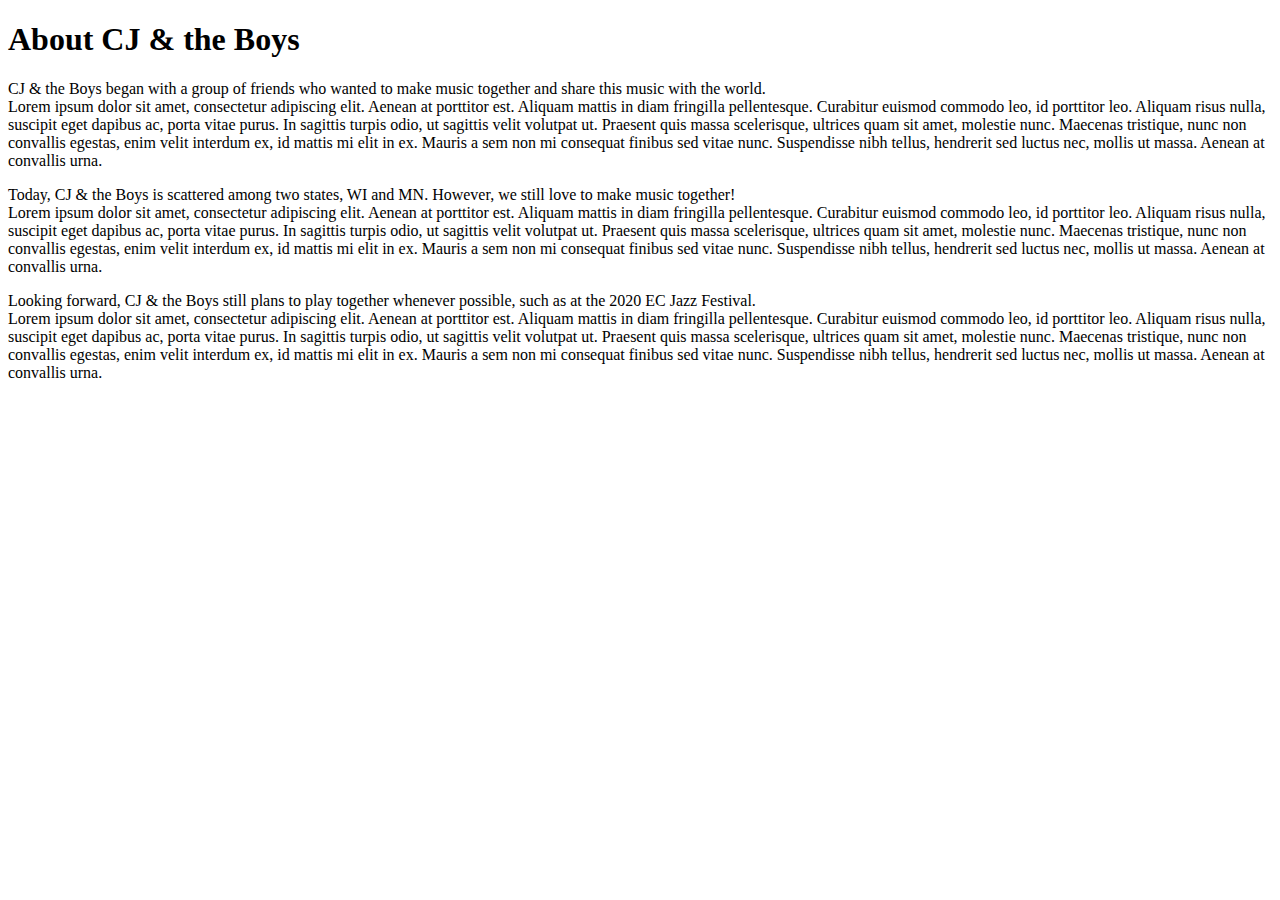
==== about.html @ 03aa86c2 "Created all 5 pages, still a skeleton" ====
<!DOCTYPE html>
<html>
    <head>
        <title>About CJ&tB</title>
        <style>





        </style>
    </head>
    <body>
        <h1>About CJ & the Boys</h1>
        <p id="past">CJ & the Boys began with a group of friends who wanted to make music together and share this music with the world. </br>
            Lorem ipsum dolor sit amet, consectetur adipiscing elit. Aenean at porttitor est. Aliquam mattis in diam fringilla pellentesque. Curabitur euismod commodo leo, id porttitor leo. Aliquam risus nulla, suscipit eget dapibus ac, porta vitae purus. In sagittis turpis odio, ut sagittis velit volutpat ut. Praesent quis massa scelerisque, ultrices quam sit amet, molestie nunc. Maecenas tristique, nunc non convallis egestas, enim velit interdum ex, id mattis mi elit in ex. Mauris a sem non mi consequat finibus sed vitae nunc. Suspendisse nibh tellus, hendrerit sed luctus nec, mollis ut massa. Aenean at convallis urna.</p>
        <p id="present">Today, CJ & the Boys is scattered among two states, WI and MN. However, we still love to make music together! </br> 
            Lorem ipsum dolor sit amet, consectetur adipiscing elit. Aenean at porttitor est. Aliquam mattis in diam fringilla pellentesque. Curabitur euismod commodo leo, id porttitor leo. Aliquam risus nulla, suscipit eget dapibus ac, porta vitae purus. In sagittis turpis odio, ut sagittis velit volutpat ut. Praesent quis massa scelerisque, ultrices quam sit amet, molestie nunc. Maecenas tristique, nunc non convallis egestas, enim velit interdum ex, id mattis mi elit in ex. Mauris a sem non mi consequat finibus sed vitae nunc. Suspendisse nibh tellus, hendrerit sed luctus nec, mollis ut massa. Aenean at convallis urna.</p>
        <p id="future">Looking forward, CJ & the Boys still plans to play together whenever possible, such as at the 2020 EC Jazz Festival. </br>
            Lorem ipsum dolor sit amet, consectetur adipiscing elit. Aenean at porttitor est. Aliquam mattis in diam fringilla pellentesque. Curabitur euismod commodo leo, id porttitor leo. Aliquam risus nulla, suscipit eget dapibus ac, porta vitae purus. In sagittis turpis odio, ut sagittis velit volutpat ut. Praesent quis massa scelerisque, ultrices quam sit amet, molestie nunc. Maecenas tristique, nunc non convallis egestas, enim velit interdum ex, id mattis mi elit in ex. Mauris a sem non mi consequat finibus sed vitae nunc. Suspendisse nibh tellus, hendrerit sed luctus nec, mollis ut massa. Aenean at convallis urna.</p>

    </body>




</html>
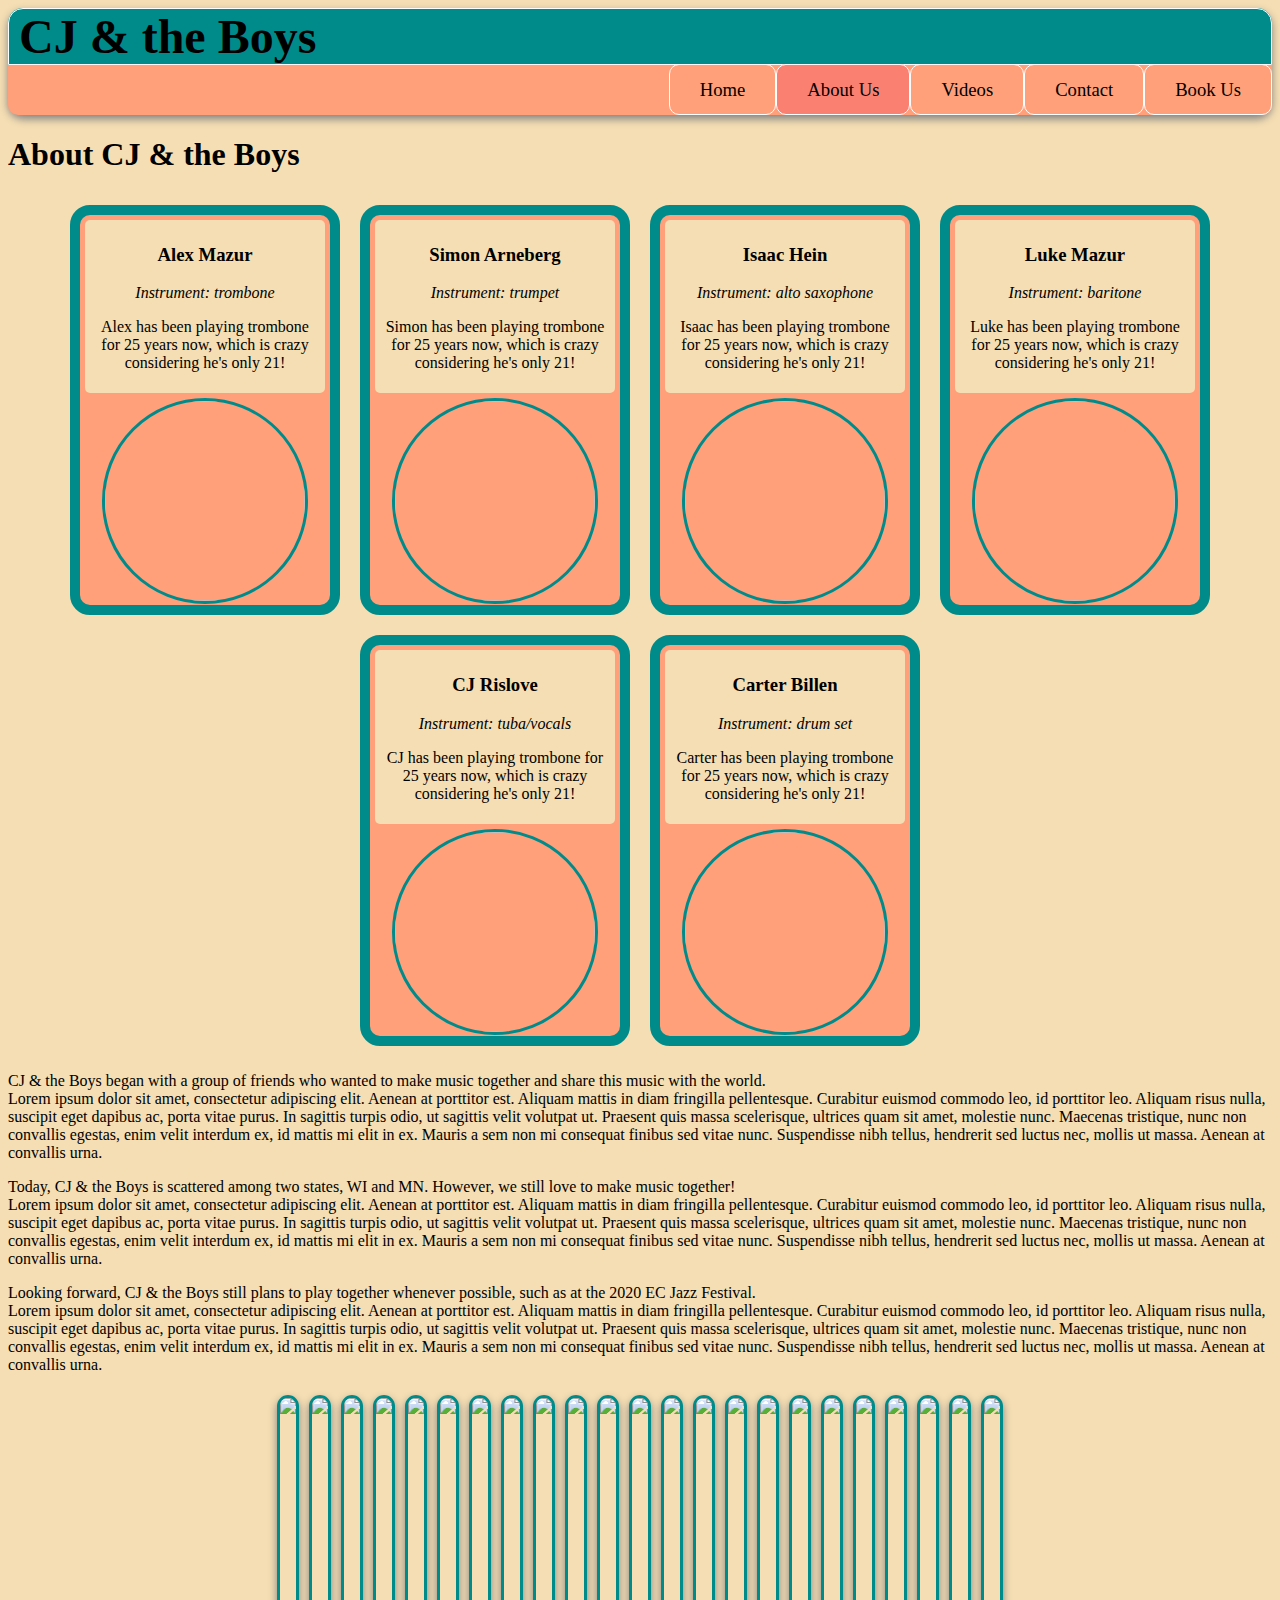
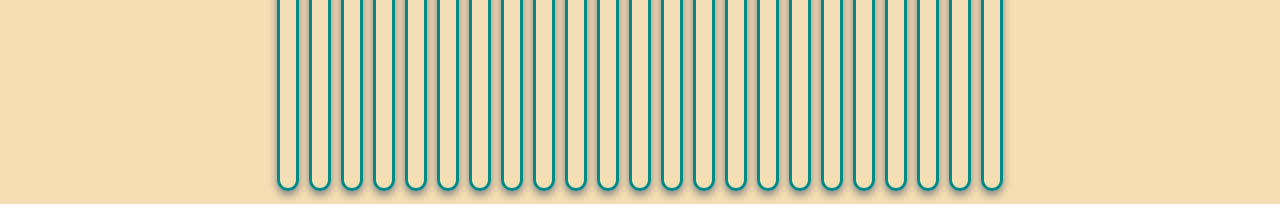
==== commit e6430e4c: "Created a CSS stylesheet, got started on content!" ====
--- a/about.html
+++ b/about.html
@@ -2,22 +2,183 @@
 <html>
     <head>
         <title>About CJ&tB</title>
+        <link href="stylesheet.css" rel="stylesheet">
         <style>
+
+            .player-cards {
+                display: flex;
+                flex-direction: row;
+                flex-wrap: wrap;
+                justify-content: center;
+                align-items: flex-start;
+            }
+            .player-card {
+                background-color: lightsalmon;
+                border: 10px solid darkcyan;
+                width: 250px;
+                margin: 10px;
+                border-radius: 20px;
+                text-align: center;
+            }
+            .player-bio {
+                background-color: wheat;
+                margin: 5px;
+                padding: 5px;
+                border-radius: 5px;
+            }
+            .player-photo {
+                width: 200px;
+                height: 200px;
+                object-fit: cover;
+                border-radius: 50%;
+                border: 3px solid darkcyan;
+            }
 
 
 
+            .extra-photos {
+                display: flex;
+                flex-direction: row;
+                flex-wrap: wrap;
+                justify-content:center;
+                align-items: center;
+            }
 
+            .extra-photos img {
+                width: auto;
+                height: 390px;
+                margin: 5px;
+                box-shadow: 0 4px 8px 0 gray;
+                border-radius: 30px;
+                border: 3px solid darkcyan;
+            }
 
         </style>
     </head>
     <body>
+
+        <div class="navbar">
+            <div class="page-title">
+                <h1>CJ & the Boys</h1>
+            </div>
+        
+            <ul class = "buttons">
+                <li>
+                    <a href="https://cjatb.duckdns.org:8443/index.html">Home</a>
+                </li>
+                <li>
+                    <a class="active" href="https://cjatb.duckdns.org:8443/about.html">About Us</a>
+                </li>
+                <li>
+                    <a href="https://cjatb.duckdns.org:8443/videos.html">Videos</a>
+                </li>
+                <li>
+                    <a href="https://cjatb.duckdns.org:8443/contact.html">Contact</a>
+                </li>
+                <li>
+                    <a href="https://cjatb.duckdns.org:8443/booking.html">Book Us</a>
+                </li>
+            </ul>   
+            
+        </div>
+
+
         <h1>About CJ & the Boys</h1>
+
+
+
+        <div class="player-cards">
+            <div class="player-card">
+                <div class="player-bio">
+                    <h3>Alex Mazur</h3>
+                    <i>Instrument: trombone</i>
+                    <p>Alex has been playing trombone for 25 years now, which is crazy considering he's only 21! </p>
+                </div>
+                <img class="player-photo" src="https://scontent-ort2-2.xx.fbcdn.net/v/t31.0-8/21586910_10154640523035793_8451878597135989264_o.jpg?_nc_cat=110&_nc_sid=e007fa&_nc_ohc=6IcqiXnjT8wAX8KMqhi&_nc_ht=scontent-ort2-2.xx&oh=76a13734cf5a56c219de1142ad9e30a6&oe=5E81AB68">
+            </div>
+
+            <div class="player-card">
+                <div class="player-bio">
+                    <h3>Simon Arneberg</h3>
+                    <i>Instrument: trumpet</i>
+                    <p>Simon has been playing trombone for 25 years now, which is crazy considering he's only 21! </p>
+                </div>
+                <img class="player-photo" src="https://scontent-ort2-2.xx.fbcdn.net/v/t1.0-9/30442917_10155087390390793_1074686845654138880_o.jpg?_nc_cat=106&_nc_sid=e007fa&_nc_ohc=XG18PfzonFMAX-7bDlJ&_nc_ht=scontent-ort2-2.xx&oh=cb3e97615179190c27d5558ed0c5dd75&oe=5E940520">
+            </div>
+
+            <div class="player-card">
+                <div class="player-bio">
+                    <h3>Isaac Hein</h3>
+                    <i>Instrument: alto saxophone</i>
+                    <p>Isaac has been playing trombone for 25 years now, which is crazy considering he's only 21! </p>
+                </div>
+                <img class="player-photo" src="https://scontent-ort2-2.xx.fbcdn.net/v/t31.0-8/12901494_10153332251655793_374077492909324124_o.jpg?_nc_cat=104&_nc_sid=e007fa&_nc_ohc=M08Rt4h2NuUAX-ARq4_&_nc_ht=scontent-ort2-2.xx&oh=d3d325103c4ac1c15891999605dd8d54&oe=5E910609">
+            </div>
+
+            <div class="player-card">
+                <div class="player-bio">
+                    <h3>Luke Mazur</h3>
+                    <i>Instrument: baritone</i>
+                    <p>Luke has been playing trombone for 25 years now, which is crazy considering he's only 21! </p>
+                </div>
+                <img class="player-photo" src="https://scontent-ort2-2.xx.fbcdn.net/v/t1.0-9/31059436_10155109737425793_9201973693742317568_o.jpg?_nc_cat=109&_nc_sid=e007fa&_nc_ohc=9lZLd-5fKVIAX-P62kj&_nc_ht=scontent-ort2-2.xx&oh=9c5daa22a297a46b4412092636411012&oe=5E92F972">
+            </div>
+
+            <div class="player-card">
+                <div class="player-bio">
+                    <h3>CJ Rislove</h3>
+                    <i>Instrument: tuba/vocals</i>
+                    <p>CJ has been playing trombone for 25 years now, which is crazy considering he's only 21! </p>
+                </div>
+                <img class="player-photo" src="https://scontent-ort2-2.xx.fbcdn.net/v/t31.0-8/21586938_10154640522995793_3731656084765435426_o.jpg?_nc_cat=100&_nc_sid=e007fa&_nc_ohc=qLjDbXul_TUAX9GYIRb&_nc_ht=scontent-ort2-2.xx&oh=95901188baef002d5410b59ad88b8d90&oe=5E959F66">
+            </div>
+
+            <div class="player-card">
+                <div class="player-bio">
+                    <h3>Carter Billen</h3>
+                    <i>Instrument: drum set</i>
+                    <p>Carter has been playing trombone for 25 years now, which is crazy considering he's only 21! </p>
+                </div>
+                <img class="player-photo" src="https://scontent-ort2-2.xx.fbcdn.net/v/t1.0-9/34200235_10155195154020793_7991353950668324864_o.jpg?_nc_cat=106&_nc_sid=e007fa&_nc_ohc=OUxSoPHZDw0AX-OfWJe&_nc_ht=scontent-ort2-2.xx&oh=b2c56f7bffcfb4f5394275af167e34b8&oe=5E95B694">
+            </div>
+        </div>  
+
+
         <p id="past">CJ & the Boys began with a group of friends who wanted to make music together and share this music with the world. </br>
             Lorem ipsum dolor sit amet, consectetur adipiscing elit. Aenean at porttitor est. Aliquam mattis in diam fringilla pellentesque. Curabitur euismod commodo leo, id porttitor leo. Aliquam risus nulla, suscipit eget dapibus ac, porta vitae purus. In sagittis turpis odio, ut sagittis velit volutpat ut. Praesent quis massa scelerisque, ultrices quam sit amet, molestie nunc. Maecenas tristique, nunc non convallis egestas, enim velit interdum ex, id mattis mi elit in ex. Mauris a sem non mi consequat finibus sed vitae nunc. Suspendisse nibh tellus, hendrerit sed luctus nec, mollis ut massa. Aenean at convallis urna.</p>
-        <p id="present">Today, CJ & the Boys is scattered among two states, WI and MN. However, we still love to make music together! </br> 
+       <p id="present">Today, CJ & the Boys is scattered among two states, WI and MN. However, we still love to make music together! </br> 
             Lorem ipsum dolor sit amet, consectetur adipiscing elit. Aenean at porttitor est. Aliquam mattis in diam fringilla pellentesque. Curabitur euismod commodo leo, id porttitor leo. Aliquam risus nulla, suscipit eget dapibus ac, porta vitae purus. In sagittis turpis odio, ut sagittis velit volutpat ut. Praesent quis massa scelerisque, ultrices quam sit amet, molestie nunc. Maecenas tristique, nunc non convallis egestas, enim velit interdum ex, id mattis mi elit in ex. Mauris a sem non mi consequat finibus sed vitae nunc. Suspendisse nibh tellus, hendrerit sed luctus nec, mollis ut massa. Aenean at convallis urna.</p>
         <p id="future">Looking forward, CJ & the Boys still plans to play together whenever possible, such as at the 2020 EC Jazz Festival. </br>
             Lorem ipsum dolor sit amet, consectetur adipiscing elit. Aenean at porttitor est. Aliquam mattis in diam fringilla pellentesque. Curabitur euismod commodo leo, id porttitor leo. Aliquam risus nulla, suscipit eget dapibus ac, porta vitae purus. In sagittis turpis odio, ut sagittis velit volutpat ut. Praesent quis massa scelerisque, ultrices quam sit amet, molestie nunc. Maecenas tristique, nunc non convallis egestas, enim velit interdum ex, id mattis mi elit in ex. Mauris a sem non mi consequat finibus sed vitae nunc. Suspendisse nibh tellus, hendrerit sed luctus nec, mollis ut massa. Aenean at convallis urna.</p>
+
+
+        <div class="extra-photos">
+            <img src="https://scontent-ort2-2.xx.fbcdn.net/v/t1.0-9/30530448_10155087390355793_5666531691427004416_o.jpg?_nc_cat=104&_nc_sid=e007fa&_nc_ohc=37F1_maNHKUAX912xjg&_nc_ht=scontent-ort2-2.xx&oh=dde15e5921f6e47b5443201cbbda23ce&oe=5E96167A">
+            <img src="https://scontent-ort2-2.xx.fbcdn.net/v/t1.0-9/30415457_10155087390675793_3593163407836053504_o.jpg?_nc_cat=102&_nc_sid=e007fa&_nc_ohc=uYDywKV1WToAX8aG71x&_nc_ht=scontent-ort2-2.xx&oh=9747d421bff180b785adcd93ef2feffc&oe=5E8164C1">
+            <img src="https://scontent-ort2-2.xx.fbcdn.net/v/t1.0-9/30411505_10155087391130793_8866486423792910336_o.jpg?_nc_cat=103&_nc_sid=e007fa&_nc_ohc=UjTIYaHkzp8AX9RqZgh&_nc_ht=scontent-ort2-2.xx&oh=7f04eabe7f33af3747a85e420973aa56&oe=5E94B68B">
+            <img src="https://scontent-ort2-2.xx.fbcdn.net/v/t1.0-9/30744066_10155109737640793_845541621628928_o.jpg?_nc_cat=110&_nc_sid=e007fa&_nc_ohc=QkhEj4qAGggAX9kWOKR&_nc_ht=scontent-ort2-2.xx&oh=7d0ccdcd50296d5778128e9f2958cee9&oe=5E81C22C">
+            <img src="https://scontent-ort2-2.xx.fbcdn.net/v/t1.0-9/30743477_10155109735575793_1424750349842907136_o.jpg?_nc_cat=102&_nc_sid=e007fa&_nc_ohc=d7K7FYIf3pIAX-Vhg2P&_nc_ht=scontent-ort2-2.xx&oh=afb674a4fcc722c78d6aa1307ecf3c70&oe=5E98DFAD">
+            <img src="https://scontent-ort2-2.xx.fbcdn.net/v/t1.0-9/30743569_10155109737465793_1786917965225000960_o.jpg?_nc_cat=105&_nc_sid=e007fa&_nc_ohc=Vk3Xngj9T6oAX93JRnh&_nc_ht=scontent-ort2-2.xx&oh=c536055fae9b5afc5176b0f2816b29f3&oe=5E977058">
+            <img src="https://scontent-ort2-2.xx.fbcdn.net/v/t1.0-9/31067424_10155109736675793_2210112015001714688_o.jpg?_nc_cat=103&_nc_sid=e007fa&_nc_ohc=mCiP7iFHtJ0AX_H8WEQ&_nc_ht=scontent-ort2-2.xx&oh=e3022a2fb84e982ae1fb67aeafed3a91&oe=5E93DBE6">
+            <img src="https://scontent-ort2-2.xx.fbcdn.net/v/t1.0-9/31100281_10155109734535793_5462774921031581696_o.jpg?_nc_cat=104&_nc_sid=e007fa&_nc_ohc=LA42iaBr0zsAX_oeUF9&_nc_ht=scontent-ort2-2.xx&oh=69aeee4109cf5edf56e97d4a107f8961&oe=5E81CB14">
+            <img src="https://scontent-ort2-2.xx.fbcdn.net/v/t1.0-9/34602635_10155195150260793_2846287368363704320_o.jpg?_nc_cat=110&_nc_sid=e007fa&_nc_ohc=MvCQWDFntEAAX9D2LYv&_nc_ht=scontent-ort2-2.xx&oh=d3dea1332818327a428f5c62c7297b39&oe=5E9691A7">
+            <img src="https://scontent-ort2-2.xx.fbcdn.net/v/t1.0-9/38224944_10155306073450793_2926867500366823424_o.jpg?_nc_cat=100&_nc_sid=e007fa&_nc_ohc=550buSruX88AX-fXFjk&_nc_ht=scontent-ort2-2.xx&oh=cbc737bb4394bcd81e5ecdd110299a10&oe=5E97482C">
+            <img src="https://scontent-ort2-2.xx.fbcdn.net/v/t1.0-9/34535249_10155195150360793_5954466367670321152_o.jpg?_nc_cat=111&_nc_sid=e007fa&_nc_ohc=ChgW_2XpHmUAX-VlHu2&_nc_ht=scontent-ort2-2.xx&oh=04b65a1dcecce392e20f6ae27780c48e&oe=5E969C61">
+            <img src="https://scontent-ort2-2.xx.fbcdn.net/v/t1.0-9/34772235_10155195150565793_9015814864647487488_o.jpg?_nc_cat=109&_nc_sid=e007fa&_nc_ohc=Zhx9uByqs-cAX-x6Pga&_nc_ht=scontent-ort2-2.xx&oh=6d7824f86e9b7ddf52e7adcf5928187f&oe=5E937308">
+            <img src="https://scontent-ort2-2.xx.fbcdn.net/v/t1.0-9/38160555_10155306073190793_4201703429787090944_o.jpg?_nc_cat=105&_nc_sid=e007fa&_nc_ohc=-u-kj4pBAfgAX_0wZEq&_nc_ht=scontent-ort2-2.xx&oh=1e5953e4b96ccd7fad27b681a2ef0266&oe=5E96191A">
+            <img src="https://scontent-ort2-2.xx.fbcdn.net/v/t1.0-9/38256462_10155306073255793_6065273684933738496_o.jpg?_nc_cat=111&_nc_sid=e007fa&_nc_ohc=dT0VuoeDqyMAX8GVpRD&_nc_ht=scontent-ort2-2.xx&oh=d4c76a6cdb3657af231e97844e934139&oe=5E81475A">
+            <img src="https://scontent-ort2-2.xx.fbcdn.net/v/t1.0-9/38179676_10155306073250793_3876981787422883840_o.jpg?_nc_cat=105&_nc_sid=e007fa&_nc_ohc=wsCgZvr1X1cAX8uUc35&_nc_ht=scontent-ort2-2.xx&oh=87605d68700fb94395106406e31ed16b&oe=5E82D913">
+            <img src="https://scontent-ort2-2.xx.fbcdn.net/v/t1.0-9/38072264_10155306073270793_487225939076317184_o.jpg?_nc_cat=111&_nc_sid=e007fa&_nc_ohc=XXBWA-necUgAX9x3L0z&_nc_ht=scontent-ort2-2.xx&oh=41ff56869a1891748a9be109a834c4ae&oe=5E92EDB5">
+            <img src="https://scontent-ort2-2.xx.fbcdn.net/v/t31.0-8/21741093_10154640523195793_3982058310678820965_o.jpg?_nc_cat=101&_nc_sid=e007fa&_nc_ohc=nuvyAkBddWMAX9RuRox&_nc_ht=scontent-ort2-2.xx&oh=3cd26300e729f74c29e99fa49b0035ae&oe=5E80502E">
+            <img src="https://scontent-ort2-2.xx.fbcdn.net/v/t31.0-8/21551895_10154640523240793_4722617269294757273_o.jpg?_nc_cat=100&_nc_sid=e007fa&_nc_ohc=7jOMya0eD1YAX9q2Xp9&_nc_ht=scontent-ort2-2.xx&oh=84a6d9fcb56095be6ca44ef087050af7&oe=5E7FF7D2">
+            <img src="https://scontent-ort2-2.xx.fbcdn.net/v/t31.0-8/21551790_10154640522980793_3212302676827327499_o.jpg?_nc_cat=110&_nc_sid=e007fa&_nc_ohc=WZaQL4LzRWcAX_Sj5mw&_nc_ht=scontent-ort2-2.xx&oh=60eabb284e02fca18337dac08d703bb2&oe=5E98DE1D">
+            <img src="https://scontent-ort2-2.xx.fbcdn.net/v/t31.0-8/21743635_10154640522965793_2307449269833236865_o.jpg?_nc_cat=100&_nc_sid=e007fa&_nc_ohc=BPpz4hgh5fMAX8GzTn2&_nc_ht=scontent-ort2-2.xx&oh=8b25b3139a1d63776c0095ca4afc03b3&oe=5E926467">
+            <img src="https://scontent-ort2-2.xx.fbcdn.net/v/t31.0-8/19222783_10154403425900793_6733665093591329802_o.jpg?_nc_cat=103&_nc_sid=e007fa&_nc_ohc=HsVdfBRUBGAAX8pJAwG&_nc_ht=scontent-ort2-2.xx&oh=a9c065ea0099e70208f965cab8c06ff5&oe=5E980516">
+            <img src="https://scontent-ort2-2.xx.fbcdn.net/v/t31.0-8/17621978_10154198358570793_1469266336658480388_o.jpg?_nc_cat=107&_nc_sid=e007fa&_nc_ohc=ugTAkK686N4AX_QlKwc&_nc_ht=scontent-ort2-2.xx&oh=0098b8af7ceb556e6d2a79af8c6fd138&oe=5E945889">
+            <img src="https://scontent-ort2-2.xx.fbcdn.net/v/t31.0-8/17760817_10154198360255793_8293249801081957930_o.jpg?_nc_cat=107&_nc_sid=e007fa&_nc_ohc=pMKSqvIqjq4AX-o9G69&_nc_ht=scontent-ort2-2.xx&oh=9b590fdc0f890aa6dea89761f332d652&oe=5E97F47A">
+        </div>
+
+
 
     </body>
 
--- a/stylesheet.css
+++ b/stylesheet.css
@@ -0,0 +1,48 @@
+body {
+    background-color: wheat;
+}
+
+.navbar {
+    background-color: darkcyan;
+    box-shadow: 0px 4px 8px 0px gray;
+    border-radius: 15px;
+}
+
+.page-title > h1 {
+    margin: 0;
+    padding: 0 10px 0 10px;
+    font-size: 36pt;
+    text-align: left;
+    border-radius: 15px 15px 0 0;
+    border: 1px solid white;
+}
+
+.buttons {
+    background-color: lightsalmon;
+    padding: 14px 0;
+    margin: 0;
+    display: flex;
+    flex-direction: row;
+    list-style: none;
+    justify-content: flex-end;
+    border-radius: 0 0 10px 10px;
+}
+
+
+
+.buttons a {
+    color: black;
+    font-size: 14pt;
+    text-decoration: none;
+    text-align: center;
+    padding: 14px 30px;
+    border: 1px solid white;
+    border-radius: 10px;
+}
+.buttons a:hover {
+    background-color: salmon;
+}
+
+.active {
+    background-color:salmon;
+}
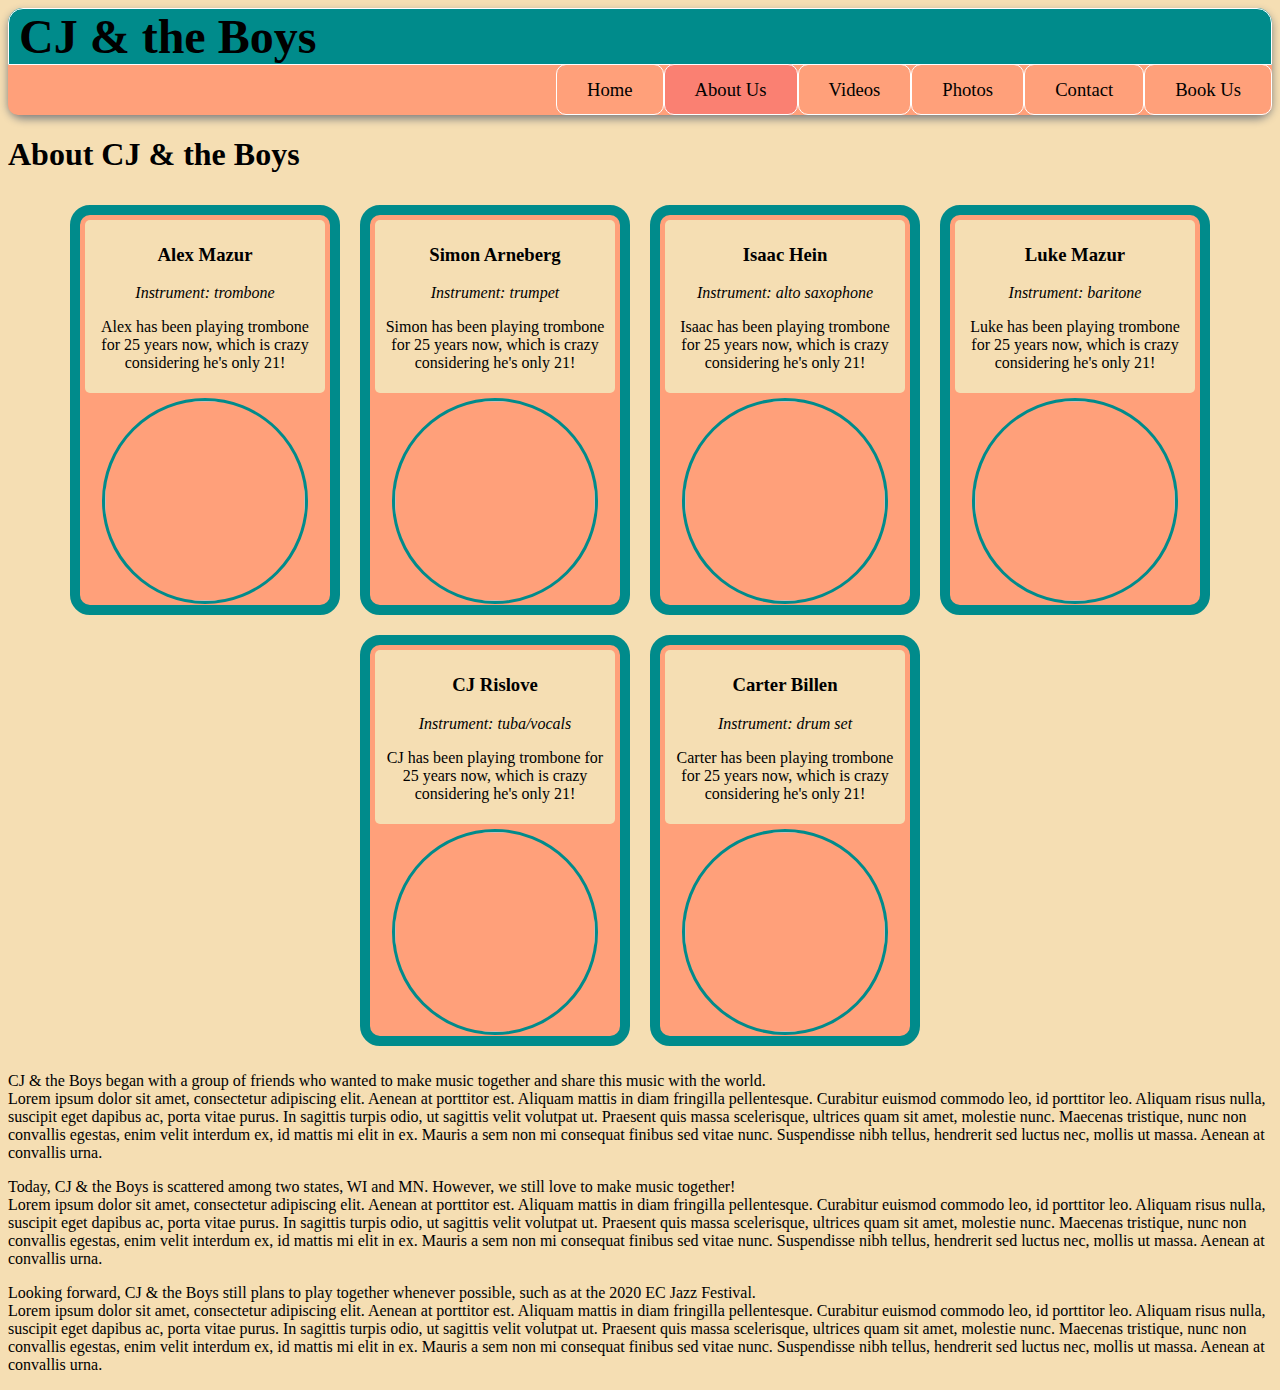
==== commit 4df958d2: "Created a photos page" ====
--- a/about.html
+++ b/about.html
@@ -3,6 +3,8 @@
     <head>
         <title>About CJ&tB</title>
         <link href="stylesheet.css" rel="stylesheet">
+        <link href="[data-uri]" rel="icon" type="image/x-icon" />
+
         <style>
 
             .player-cards {
@@ -11,7 +13,7 @@
                 flex-wrap: wrap;
                 justify-content: center;
                 align-items: flex-start;
-            }
+            } 
             .player-card {
                 background-color: lightsalmon;
                 border: 10px solid darkcyan;
@@ -71,6 +73,9 @@
                 </li>
                 <li>
                     <a href="https://cjatb.duckdns.org:8443/videos.html">Videos</a>
+                </li>
+                <li>
+                    <a href="https://cjatb.duckdns.org:8443/photos.html">Photos</a>
                 </li>
                 <li>
                     <a href="https://cjatb.duckdns.org:8443/contact.html">Contact</a>
@@ -152,31 +157,6 @@
             Lorem ipsum dolor sit amet, consectetur adipiscing elit. Aenean at porttitor est. Aliquam mattis in diam fringilla pellentesque. Curabitur euismod commodo leo, id porttitor leo. Aliquam risus nulla, suscipit eget dapibus ac, porta vitae purus. In sagittis turpis odio, ut sagittis velit volutpat ut. Praesent quis massa scelerisque, ultrices quam sit amet, molestie nunc. Maecenas tristique, nunc non convallis egestas, enim velit interdum ex, id mattis mi elit in ex. Mauris a sem non mi consequat finibus sed vitae nunc. Suspendisse nibh tellus, hendrerit sed luctus nec, mollis ut massa. Aenean at convallis urna.</p>
 
 
-        <div class="extra-photos">
-            <img src="https://scontent-ort2-2.xx.fbcdn.net/v/t1.0-9/30530448_10155087390355793_5666531691427004416_o.jpg?_nc_cat=104&_nc_sid=e007fa&_nc_ohc=37F1_maNHKUAX912xjg&_nc_ht=scontent-ort2-2.xx&oh=dde15e5921f6e47b5443201cbbda23ce&oe=5E96167A">
-            <img src="https://scontent-ort2-2.xx.fbcdn.net/v/t1.0-9/30415457_10155087390675793_3593163407836053504_o.jpg?_nc_cat=102&_nc_sid=e007fa&_nc_ohc=uYDywKV1WToAX8aG71x&_nc_ht=scontent-ort2-2.xx&oh=9747d421bff180b785adcd93ef2feffc&oe=5E8164C1">
-            <img src="https://scontent-ort2-2.xx.fbcdn.net/v/t1.0-9/30411505_10155087391130793_8866486423792910336_o.jpg?_nc_cat=103&_nc_sid=e007fa&_nc_ohc=UjTIYaHkzp8AX9RqZgh&_nc_ht=scontent-ort2-2.xx&oh=7f04eabe7f33af3747a85e420973aa56&oe=5E94B68B">
-            <img src="https://scontent-ort2-2.xx.fbcdn.net/v/t1.0-9/30744066_10155109737640793_845541621628928_o.jpg?_nc_cat=110&_nc_sid=e007fa&_nc_ohc=QkhEj4qAGggAX9kWOKR&_nc_ht=scontent-ort2-2.xx&oh=7d0ccdcd50296d5778128e9f2958cee9&oe=5E81C22C">
-            <img src="https://scontent-ort2-2.xx.fbcdn.net/v/t1.0-9/30743477_10155109735575793_1424750349842907136_o.jpg?_nc_cat=102&_nc_sid=e007fa&_nc_ohc=d7K7FYIf3pIAX-Vhg2P&_nc_ht=scontent-ort2-2.xx&oh=afb674a4fcc722c78d6aa1307ecf3c70&oe=5E98DFAD">
-            <img src="https://scontent-ort2-2.xx.fbcdn.net/v/t1.0-9/30743569_10155109737465793_1786917965225000960_o.jpg?_nc_cat=105&_nc_sid=e007fa&_nc_ohc=Vk3Xngj9T6oAX93JRnh&_nc_ht=scontent-ort2-2.xx&oh=c536055fae9b5afc5176b0f2816b29f3&oe=5E977058">
-            <img src="https://scontent-ort2-2.xx.fbcdn.net/v/t1.0-9/31067424_10155109736675793_2210112015001714688_o.jpg?_nc_cat=103&_nc_sid=e007fa&_nc_ohc=mCiP7iFHtJ0AX_H8WEQ&_nc_ht=scontent-ort2-2.xx&oh=e3022a2fb84e982ae1fb67aeafed3a91&oe=5E93DBE6">
-            <img src="https://scontent-ort2-2.xx.fbcdn.net/v/t1.0-9/31100281_10155109734535793_5462774921031581696_o.jpg?_nc_cat=104&_nc_sid=e007fa&_nc_ohc=LA42iaBr0zsAX_oeUF9&_nc_ht=scontent-ort2-2.xx&oh=69aeee4109cf5edf56e97d4a107f8961&oe=5E81CB14">
-            <img src="https://scontent-ort2-2.xx.fbcdn.net/v/t1.0-9/34602635_10155195150260793_2846287368363704320_o.jpg?_nc_cat=110&_nc_sid=e007fa&_nc_ohc=MvCQWDFntEAAX9D2LYv&_nc_ht=scontent-ort2-2.xx&oh=d3dea1332818327a428f5c62c7297b39&oe=5E9691A7">
-            <img src="https://scontent-ort2-2.xx.fbcdn.net/v/t1.0-9/38224944_10155306073450793_2926867500366823424_o.jpg?_nc_cat=100&_nc_sid=e007fa&_nc_ohc=550buSruX88AX-fXFjk&_nc_ht=scontent-ort2-2.xx&oh=cbc737bb4394bcd81e5ecdd110299a10&oe=5E97482C">
-            <img src="https://scontent-ort2-2.xx.fbcdn.net/v/t1.0-9/34535249_10155195150360793_5954466367670321152_o.jpg?_nc_cat=111&_nc_sid=e007fa&_nc_ohc=ChgW_2XpHmUAX-VlHu2&_nc_ht=scontent-ort2-2.xx&oh=04b65a1dcecce392e20f6ae27780c48e&oe=5E969C61">
-            <img src="https://scontent-ort2-2.xx.fbcdn.net/v/t1.0-9/34772235_10155195150565793_9015814864647487488_o.jpg?_nc_cat=109&_nc_sid=e007fa&_nc_ohc=Zhx9uByqs-cAX-x6Pga&_nc_ht=scontent-ort2-2.xx&oh=6d7824f86e9b7ddf52e7adcf5928187f&oe=5E937308">
-            <img src="https://scontent-ort2-2.xx.fbcdn.net/v/t1.0-9/38160555_10155306073190793_4201703429787090944_o.jpg?_nc_cat=105&_nc_sid=e007fa&_nc_ohc=-u-kj4pBAfgAX_0wZEq&_nc_ht=scontent-ort2-2.xx&oh=1e5953e4b96ccd7fad27b681a2ef0266&oe=5E96191A">
-            <img src="https://scontent-ort2-2.xx.fbcdn.net/v/t1.0-9/38256462_10155306073255793_6065273684933738496_o.jpg?_nc_cat=111&_nc_sid=e007fa&_nc_ohc=dT0VuoeDqyMAX8GVpRD&_nc_ht=scontent-ort2-2.xx&oh=d4c76a6cdb3657af231e97844e934139&oe=5E81475A">
-            <img src="https://scontent-ort2-2.xx.fbcdn.net/v/t1.0-9/38179676_10155306073250793_3876981787422883840_o.jpg?_nc_cat=105&_nc_sid=e007fa&_nc_ohc=wsCgZvr1X1cAX8uUc35&_nc_ht=scontent-ort2-2.xx&oh=87605d68700fb94395106406e31ed16b&oe=5E82D913">
-            <img src="https://scontent-ort2-2.xx.fbcdn.net/v/t1.0-9/38072264_10155306073270793_487225939076317184_o.jpg?_nc_cat=111&_nc_sid=e007fa&_nc_ohc=XXBWA-necUgAX9x3L0z&_nc_ht=scontent-ort2-2.xx&oh=41ff56869a1891748a9be109a834c4ae&oe=5E92EDB5">
-            <img src="https://scontent-ort2-2.xx.fbcdn.net/v/t31.0-8/21741093_10154640523195793_3982058310678820965_o.jpg?_nc_cat=101&_nc_sid=e007fa&_nc_ohc=nuvyAkBddWMAX9RuRox&_nc_ht=scontent-ort2-2.xx&oh=3cd26300e729f74c29e99fa49b0035ae&oe=5E80502E">
-            <img src="https://scontent-ort2-2.xx.fbcdn.net/v/t31.0-8/21551895_10154640523240793_4722617269294757273_o.jpg?_nc_cat=100&_nc_sid=e007fa&_nc_ohc=7jOMya0eD1YAX9q2Xp9&_nc_ht=scontent-ort2-2.xx&oh=84a6d9fcb56095be6ca44ef087050af7&oe=5E7FF7D2">
-            <img src="https://scontent-ort2-2.xx.fbcdn.net/v/t31.0-8/21551790_10154640522980793_3212302676827327499_o.jpg?_nc_cat=110&_nc_sid=e007fa&_nc_ohc=WZaQL4LzRWcAX_Sj5mw&_nc_ht=scontent-ort2-2.xx&oh=60eabb284e02fca18337dac08d703bb2&oe=5E98DE1D">
-            <img src="https://scontent-ort2-2.xx.fbcdn.net/v/t31.0-8/21743635_10154640522965793_2307449269833236865_o.jpg?_nc_cat=100&_nc_sid=e007fa&_nc_ohc=BPpz4hgh5fMAX8GzTn2&_nc_ht=scontent-ort2-2.xx&oh=8b25b3139a1d63776c0095ca4afc03b3&oe=5E926467">
-            <img src="https://scontent-ort2-2.xx.fbcdn.net/v/t31.0-8/19222783_10154403425900793_6733665093591329802_o.jpg?_nc_cat=103&_nc_sid=e007fa&_nc_ohc=HsVdfBRUBGAAX8pJAwG&_nc_ht=scontent-ort2-2.xx&oh=a9c065ea0099e70208f965cab8c06ff5&oe=5E980516">
-            <img src="https://scontent-ort2-2.xx.fbcdn.net/v/t31.0-8/17621978_10154198358570793_1469266336658480388_o.jpg?_nc_cat=107&_nc_sid=e007fa&_nc_ohc=ugTAkK686N4AX_QlKwc&_nc_ht=scontent-ort2-2.xx&oh=0098b8af7ceb556e6d2a79af8c6fd138&oe=5E945889">
-            <img src="https://scontent-ort2-2.xx.fbcdn.net/v/t31.0-8/17760817_10154198360255793_8293249801081957930_o.jpg?_nc_cat=107&_nc_sid=e007fa&_nc_ohc=pMKSqvIqjq4AX-o9G69&_nc_ht=scontent-ort2-2.xx&oh=9b590fdc0f890aa6dea89761f332d652&oe=5E97F47A">
-        </div>
 
 
 
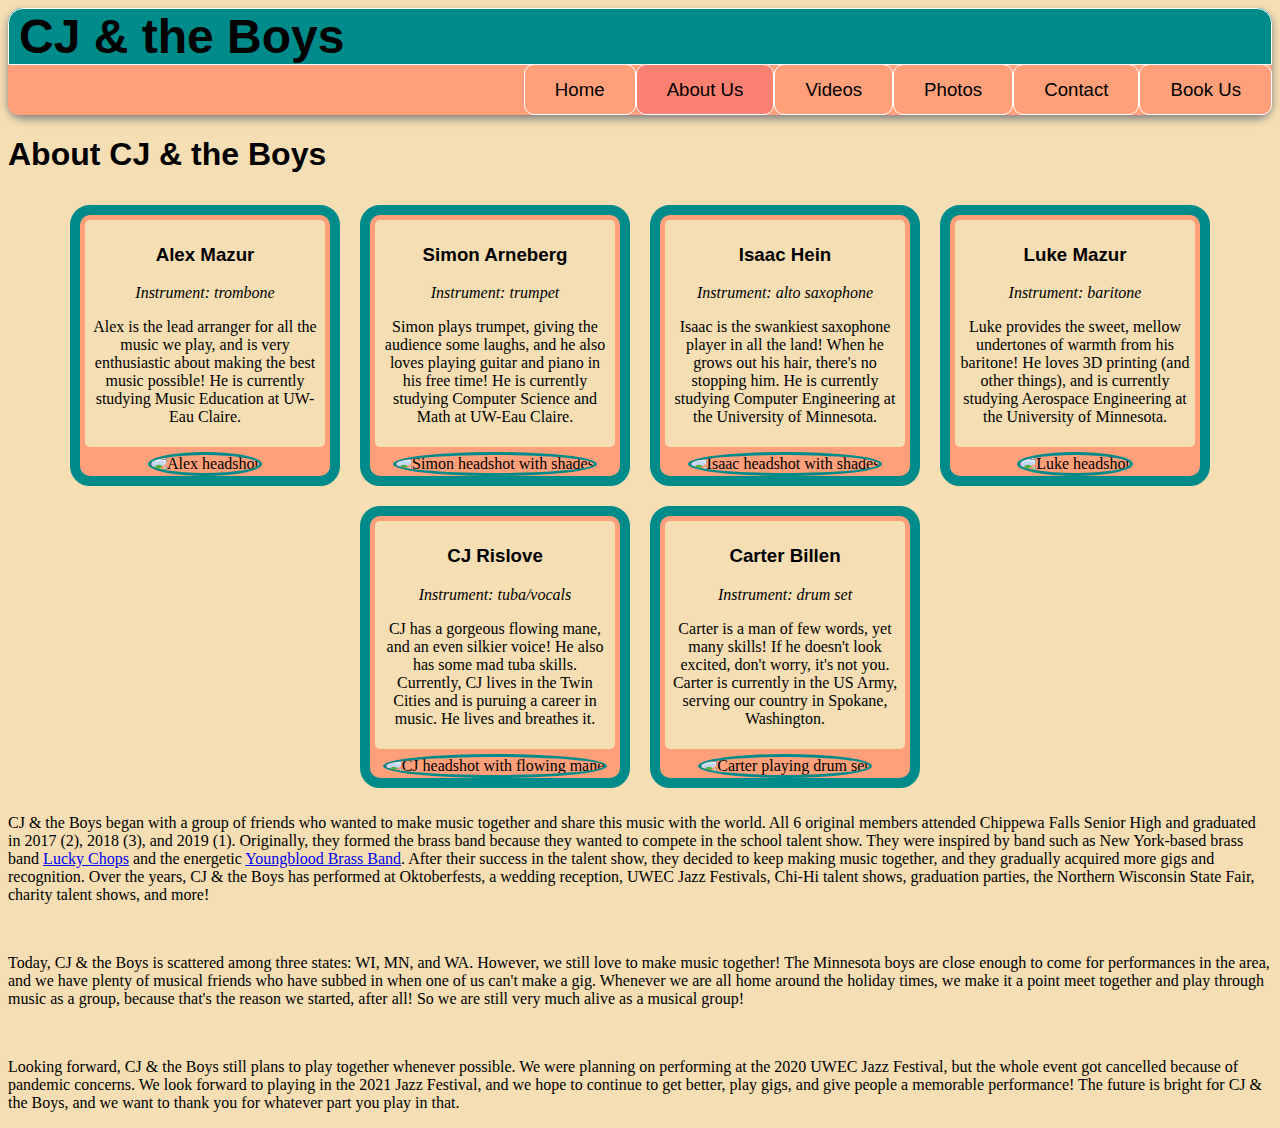
==== commit bb390a72: "made a report page and many miscellaneous edits" ====
--- a/about.html
+++ b/about.html
@@ -97,65 +97,77 @@
                 <div class="player-bio">
                     <h3>Alex Mazur</h3>
                     <i>Instrument: trombone</i>
-                    <p>Alex has been playing trombone for 25 years now, which is crazy considering he's only 21! </p>
+                    <p>Alex is the lead arranger for all the music we play, and is very enthusiastic about making the best music possible! He is currently studying Music Education at UW-Eau Claire.</p>
                 </div>
-                <img class="player-photo" src="https://scontent-ort2-2.xx.fbcdn.net/v/t31.0-8/21586910_10154640523035793_8451878597135989264_o.jpg?_nc_cat=110&_nc_sid=e007fa&_nc_ohc=6IcqiXnjT8wAX8KMqhi&_nc_ht=scontent-ort2-2.xx&oh=76a13734cf5a56c219de1142ad9e30a6&oe=5E81AB68">
+                <img class="player-photo" alt="Alex headshot" src="https://scontent-ort2-2.xx.fbcdn.net/v/t1.0-9/34602635_10155195150260793_2846287368363704320_o.jpg?_nc_cat=110&_nc_sid=e007fa&_nc_ohc=MvCQWDFntEAAX9D2LYv&_nc_ht=scontent-ort2-2.xx&oh=d3dea1332818327a428f5c62c7297b39&oe=5E9691A7">
             </div>
 
             <div class="player-card">
                 <div class="player-bio">
                     <h3>Simon Arneberg</h3>
                     <i>Instrument: trumpet</i>
-                    <p>Simon has been playing trombone for 25 years now, which is crazy considering he's only 21! </p>
+                    <p>Simon plays trumpet, giving the audience some laughs, and he also loves playing guitar and piano in his free time! He is currently studying Computer Science and Math at UW-Eau Claire.</p>
                 </div>
-                <img class="player-photo" src="https://scontent-ort2-2.xx.fbcdn.net/v/t1.0-9/30442917_10155087390390793_1074686845654138880_o.jpg?_nc_cat=106&_nc_sid=e007fa&_nc_ohc=XG18PfzonFMAX-7bDlJ&_nc_ht=scontent-ort2-2.xx&oh=cb3e97615179190c27d5558ed0c5dd75&oe=5E940520">
+                <img class="player-photo" alt="Simon headshot with shades" src="https://scontent-ort2-2.xx.fbcdn.net/v/t1.0-9/30442917_10155087390390793_1074686845654138880_o.jpg?_nc_cat=106&_nc_sid=e007fa&_nc_ohc=XG18PfzonFMAX-7bDlJ&_nc_ht=scontent-ort2-2.xx&oh=cb3e97615179190c27d5558ed0c5dd75&oe=5E940520">
             </div>
 
             <div class="player-card">
                 <div class="player-bio">
                     <h3>Isaac Hein</h3>
                     <i>Instrument: alto saxophone</i>
-                    <p>Isaac has been playing trombone for 25 years now, which is crazy considering he's only 21! </p>
+                    <p>Isaac is the swankiest saxophone player in all the land! When he grows out his hair, there's no stopping him. He is currently studying Computer Engineering at the University of Minnesota.</p>
                 </div>
-                <img class="player-photo" src="https://scontent-ort2-2.xx.fbcdn.net/v/t31.0-8/12901494_10153332251655793_374077492909324124_o.jpg?_nc_cat=104&_nc_sid=e007fa&_nc_ohc=M08Rt4h2NuUAX-ARq4_&_nc_ht=scontent-ort2-2.xx&oh=d3d325103c4ac1c15891999605dd8d54&oe=5E910609">
+                <img class="player-photo" alt="Isaac headshot with shades" src="https://scontent-ort2-2.xx.fbcdn.net/v/t1.0-9/30530448_10155087390355793_5666531691427004416_o.jpg?_nc_cat=104&_nc_sid=e007fa&_nc_ohc=37F1_maNHKUAX912xjg&_nc_ht=scontent-ort2-2.xx&oh=dde15e5921f6e47b5443201cbbda23ce&oe=5E96167A">
             </div>
 
             <div class="player-card">
                 <div class="player-bio">
                     <h3>Luke Mazur</h3>
                     <i>Instrument: baritone</i>
-                    <p>Luke has been playing trombone for 25 years now, which is crazy considering he's only 21! </p>
+                    <p>Luke provides the sweet, mellow undertones of warmth from his baritone! He loves 3D printing (and other things), and is currently studying Aerospace Engineering at the University of Minnesota.</p>
                 </div>
-                <img class="player-photo" src="https://scontent-ort2-2.xx.fbcdn.net/v/t1.0-9/31059436_10155109737425793_9201973693742317568_o.jpg?_nc_cat=109&_nc_sid=e007fa&_nc_ohc=9lZLd-5fKVIAX-P62kj&_nc_ht=scontent-ort2-2.xx&oh=9c5daa22a297a46b4412092636411012&oe=5E92F972">
+                <img class="player-photo" alt="Luke headshot" src="https://scontent-ort2-2.xx.fbcdn.net/v/t1.0-9/31059436_10155109737425793_9201973693742317568_o.jpg?_nc_cat=109&_nc_sid=e007fa&_nc_ohc=9lZLd-5fKVIAX-P62kj&_nc_ht=scontent-ort2-2.xx&oh=9c5daa22a297a46b4412092636411012&oe=5E92F972">
             </div>
 
             <div class="player-card">
                 <div class="player-bio">
                     <h3>CJ Rislove</h3>
                     <i>Instrument: tuba/vocals</i>
-                    <p>CJ has been playing trombone for 25 years now, which is crazy considering he's only 21! </p>
+                    <p>CJ has a gorgeous flowing mane, and an even silkier voice! He also has some mad tuba skills. Currently, CJ lives in the Twin Cities and is puruing a career in music. He lives and breathes it.</p>
                 </div>
-                <img class="player-photo" src="https://scontent-ort2-2.xx.fbcdn.net/v/t31.0-8/21586938_10154640522995793_3731656084765435426_o.jpg?_nc_cat=100&_nc_sid=e007fa&_nc_ohc=qLjDbXul_TUAX9GYIRb&_nc_ht=scontent-ort2-2.xx&oh=95901188baef002d5410b59ad88b8d90&oe=5E959F66">
+                <img class="player-photo" alt="CJ headshot with flowing mane" src="https://scontent-ort2-2.xx.fbcdn.net/v/t31.0-8/21586938_10154640522995793_3731656084765435426_o.jpg?_nc_cat=100&_nc_sid=e007fa&_nc_ohc=qLjDbXul_TUAX9GYIRb&_nc_ht=scontent-ort2-2.xx&oh=95901188baef002d5410b59ad88b8d90&oe=5E959F66">
             </div>
 
             <div class="player-card">
                 <div class="player-bio">
                     <h3>Carter Billen</h3>
                     <i>Instrument: drum set</i>
-                    <p>Carter has been playing trombone for 25 years now, which is crazy considering he's only 21! </p>
+                    <p>Carter is a man of few words, yet many skills! If he doesn't look excited, don't worry, it's not you. Carter is currently in the US Army, serving our country in Spokane, Washington.</p>
                 </div>
-                <img class="player-photo" src="https://scontent-ort2-2.xx.fbcdn.net/v/t1.0-9/34200235_10155195154020793_7991353950668324864_o.jpg?_nc_cat=106&_nc_sid=e007fa&_nc_ohc=OUxSoPHZDw0AX-OfWJe&_nc_ht=scontent-ort2-2.xx&oh=b2c56f7bffcfb4f5394275af167e34b8&oe=5E95B694">
+                <img class="player-photo" alt="Carter playing drum set" src="https://scontent-ort2-2.xx.fbcdn.net/v/t1.0-9/34200235_10155195154020793_7991353950668324864_o.jpg?_nc_cat=106&_nc_sid=e007fa&_nc_ohc=OUxSoPHZDw0AX-OfWJe&_nc_ht=scontent-ort2-2.xx&oh=b2c56f7bffcfb4f5394275af167e34b8&oe=5E95B694">
             </div>
         </div>  
 
 
-        <p id="past">CJ & the Boys began with a group of friends who wanted to make music together and share this music with the world. </br>
-            Lorem ipsum dolor sit amet, consectetur adipiscing elit. Aenean at porttitor est. Aliquam mattis in diam fringilla pellentesque. Curabitur euismod commodo leo, id porttitor leo. Aliquam risus nulla, suscipit eget dapibus ac, porta vitae purus. In sagittis turpis odio, ut sagittis velit volutpat ut. Praesent quis massa scelerisque, ultrices quam sit amet, molestie nunc. Maecenas tristique, nunc non convallis egestas, enim velit interdum ex, id mattis mi elit in ex. Mauris a sem non mi consequat finibus sed vitae nunc. Suspendisse nibh tellus, hendrerit sed luctus nec, mollis ut massa. Aenean at convallis urna.</p>
-       <p id="present">Today, CJ & the Boys is scattered among two states, WI and MN. However, we still love to make music together! </br> 
-            Lorem ipsum dolor sit amet, consectetur adipiscing elit. Aenean at porttitor est. Aliquam mattis in diam fringilla pellentesque. Curabitur euismod commodo leo, id porttitor leo. Aliquam risus nulla, suscipit eget dapibus ac, porta vitae purus. In sagittis turpis odio, ut sagittis velit volutpat ut. Praesent quis massa scelerisque, ultrices quam sit amet, molestie nunc. Maecenas tristique, nunc non convallis egestas, enim velit interdum ex, id mattis mi elit in ex. Mauris a sem non mi consequat finibus sed vitae nunc. Suspendisse nibh tellus, hendrerit sed luctus nec, mollis ut massa. Aenean at convallis urna.</p>
-        <p id="future">Looking forward, CJ & the Boys still plans to play together whenever possible, such as at the 2020 EC Jazz Festival. </br>
-            Lorem ipsum dolor sit amet, consectetur adipiscing elit. Aenean at porttitor est. Aliquam mattis in diam fringilla pellentesque. Curabitur euismod commodo leo, id porttitor leo. Aliquam risus nulla, suscipit eget dapibus ac, porta vitae purus. In sagittis turpis odio, ut sagittis velit volutpat ut. Praesent quis massa scelerisque, ultrices quam sit amet, molestie nunc. Maecenas tristique, nunc non convallis egestas, enim velit interdum ex, id mattis mi elit in ex. Mauris a sem non mi consequat finibus sed vitae nunc. Suspendisse nibh tellus, hendrerit sed luctus nec, mollis ut massa. Aenean at convallis urna.</p>
+        <p id="past">CJ & the Boys began with a group of friends who wanted to make music together and share this music with the world. All 6 original members attended Chippewa Falls Senior High and graduated in 
+            2017 (2), 2018 (3), and 2019 (1). Originally, they formed the brass band because they wanted to compete in the school talent show. They were inspired by band such as New York-based brass band 
+            <a href="https://www.luckychops.com/" target = "_blank">Lucky Chops</a> and the energetic <a href="https://www.youngbloodbrassband.com/" target="_blank">Youngblood Brass Band</a>. 
+            After their success in the talent show, they decided to keep making music together, and they
+            gradually acquired more gigs and recognition. Over the years, CJ & the Boys has performed at Oktoberfests, a wedding reception, UWEC Jazz Festivals, Chi-Hi talent shows, graduation parties, the Northern
+            Wisconsin State Fair, charity talent shows, and more!
+        </p>
+        </br>
+        <p id="present">Today, CJ & the Boys is scattered among three states: WI, MN, and WA. However, we still love to make music together! The Minnesota boys are close enough to come for performances in the 
+            area, and we have plenty of musical friends who have subbed in when one of us can't make a gig. Whenever we are all home around the holiday times, we make it a point meet together and play through 
+            music as a group, because that's the reason we started, after all! So we are still very much alive as a musical group!
+        </p>
+        </br> 
+        <p id="future">Looking forward, CJ & the Boys still plans to play together whenever possible. We were planning on performing at the 2020 UWEC Jazz Festival, but the whole event got cancelled because of 
+            pandemic concerns. We look forward to playing in the 2021 Jazz Festival, and we hope to continue to get better, play gigs, and give people a memorable performance! The future is bright for CJ & the Boys,
+            and we want to thank you for whatever part you play in that. 
 
+        </p>
+        
 
 
 
--- a/stylesheet.css
+++ b/stylesheet.css
@@ -26,6 +26,7 @@
     list-style: none;
     justify-content: flex-end;
     border-radius: 0 0 10px 10px;
+    font-family: sans-serif;
 }
 
 
@@ -46,3 +47,11 @@
 .active {
     background-color:salmon;
 }
+
+h1, h2, h3, h4, h5, h6 {
+    font-family: sans-serif;
+}
+
+p {
+    font-family: serif;
+}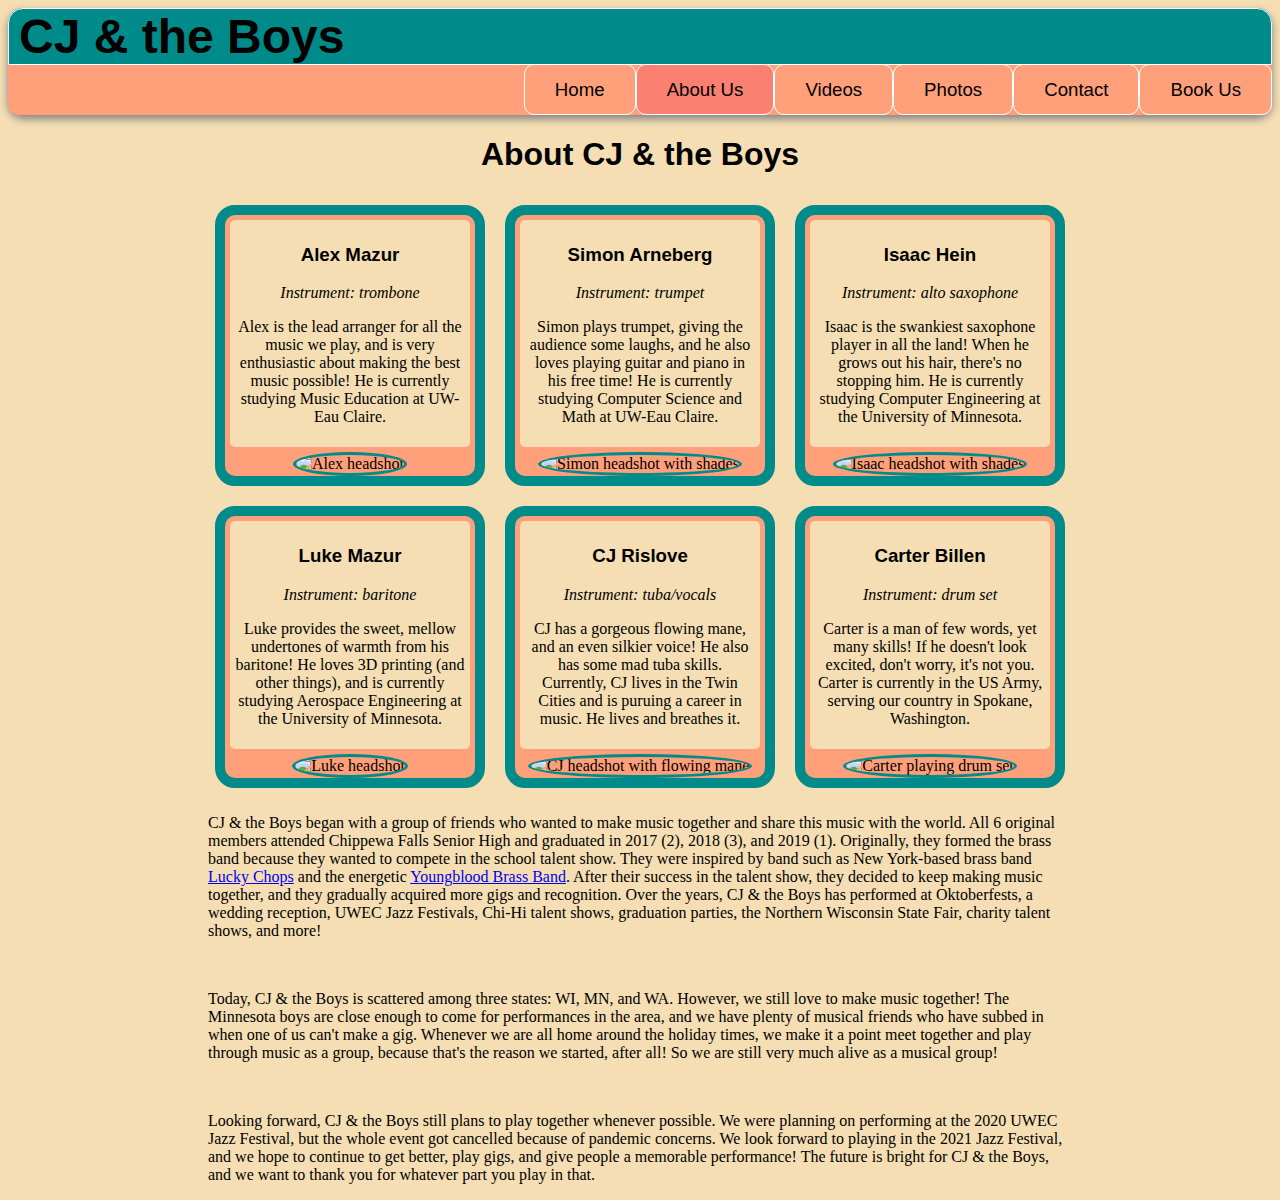
==== commit cceb79e9: "CSS directory, final edits" ====
--- a/about.html
+++ b/about.html
@@ -1,61 +1,11 @@
 <!DOCTYPE html>
-<html>
+<html lang="en">
     <head>
         <title>About CJ&tB</title>
-        <link href="stylesheet.css" rel="stylesheet">
+        <link href="css/stylesheet.css" rel="stylesheet">
         <link href="[data-uri]" rel="icon" type="image/x-icon" />
-
-        <style>
-
-            .player-cards {
-                display: flex;
-                flex-direction: row;
-                flex-wrap: wrap;
-                justify-content: center;
-                align-items: flex-start;
-            } 
-            .player-card {
-                background-color: lightsalmon;
-                border: 10px solid darkcyan;
-                width: 250px;
-                margin: 10px;
-                border-radius: 20px;
-                text-align: center;
-            }
-            .player-bio {
-                background-color: wheat;
-                margin: 5px;
-                padding: 5px;
-                border-radius: 5px;
-            }
-            .player-photo {
-                width: 200px;
-                height: 200px;
-                object-fit: cover;
-                border-radius: 50%;
-                border: 3px solid darkcyan;
-            }
-
-
-
-            .extra-photos {
-                display: flex;
-                flex-direction: row;
-                flex-wrap: wrap;
-                justify-content:center;
-                align-items: center;
-            }
-
-            .extra-photos img {
-                width: auto;
-                height: 390px;
-                margin: 5px;
-                box-shadow: 0 4px 8px 0 gray;
-                border-radius: 30px;
-                border: 3px solid darkcyan;
-            }
-
-        </style>
+        <link href="css/aboutstyle.css" rel="stylesheet">
+        
     </head>
     <body>
 
@@ -156,12 +106,12 @@
             gradually acquired more gigs and recognition. Over the years, CJ & the Boys has performed at Oktoberfests, a wedding reception, UWEC Jazz Festivals, Chi-Hi talent shows, graduation parties, the Northern
             Wisconsin State Fair, charity talent shows, and more!
         </p>
-        </br>
+        <br>
         <p id="present">Today, CJ & the Boys is scattered among three states: WI, MN, and WA. However, we still love to make music together! The Minnesota boys are close enough to come for performances in the 
             area, and we have plenty of musical friends who have subbed in when one of us can't make a gig. Whenever we are all home around the holiday times, we make it a point meet together and play through 
             music as a group, because that's the reason we started, after all! So we are still very much alive as a musical group!
         </p>
-        </br> 
+        <br> 
         <p id="future">Looking forward, CJ & the Boys still plans to play together whenever possible. We were planning on performing at the 2020 UWEC Jazz Festival, but the whole event got cancelled because of 
             pandemic concerns. We look forward to playing in the 2021 Jazz Festival, and we hope to continue to get better, play gigs, and give people a memorable performance! The future is bright for CJ & the Boys,
             and we want to thank you for whatever part you play in that. 
--- a/css/stylesheet.css
+++ b/css/stylesheet.css
@@ -0,0 +1,57 @@
+body {
+    background-color: wheat;
+}
+
+.navbar {
+    background-color: darkcyan;
+    box-shadow: 0px 4px 8px 0px gray;
+    border-radius: 15px;
+}
+
+.page-title > h1 {
+    margin: 0;
+    padding: 0 10px 0 10px;
+    font-size: 36pt;
+    text-align: left;
+    border-radius: 15px 15px 0 0;
+    border: 1px solid white;
+}
+
+.buttons {
+    background-color: lightsalmon;
+    padding: 14px 0;
+    margin: 0;
+    display: flex;
+    flex-direction: row;
+    list-style: none;
+    justify-content: flex-end;
+    border-radius: 0 0 10px 10px;
+    font-family: sans-serif;
+}
+
+
+
+.buttons a {
+    color: black;
+    font-size: 14pt;
+    text-decoration: none;
+    text-align: center;
+    padding: 14px 30px;
+    border: 1px solid white;
+    border-radius: 10px;
+}
+.buttons a:hover {
+    background-color: salmon;
+}
+
+.active {
+    background-color:salmon;
+}
+
+h1, h2, h3, h4, h5, h6 {
+    font-family: sans-serif;
+}
+
+p {
+    font-family: serif;
+}--- a/css/aboutstyle.css
+++ b/css/aboutstyle.css
@@ -0,0 +1,58 @@
+
+            .player-cards {
+                display: flex;
+                flex-direction: row;
+                flex-wrap: wrap;
+                justify-content: center;
+                align-items: flex-start;
+                margin-left: 100px;
+                margin-right: 100px;
+            } 
+            .player-card {
+                background-color: lightsalmon;
+                border: 10px solid darkcyan;
+                width: 250px;
+                margin: 10px;
+                border-radius: 20px;
+                text-align: center;
+            }
+            .player-bio {
+                background-color: wheat;
+                margin: 5px;
+                padding: 5px;
+                border-radius: 5px;
+            }
+            .player-photo {
+                width: 200px;
+                height: 200px;
+                object-fit: cover;
+                border-radius: 50%;
+                border: 3px solid darkcyan;
+            }
+
+            h1 {
+                text-align: center;
+            }
+
+            .extra-photos {
+                display: flex;
+                flex-direction: row;
+                flex-wrap: wrap;
+                justify-content:center;
+                align-items: center;
+            }
+
+            .extra-photos img {
+                width: auto;
+                height: 390px;
+                margin: 5px;
+                box-shadow: 0 4px 8px 0 gray;
+                border-radius: 30px;
+                border: 3px solid darkcyan;
+            }
+
+            #past, #present, #future {
+                margin-left: 200px;
+                margin-right: 200px;
+
+            }